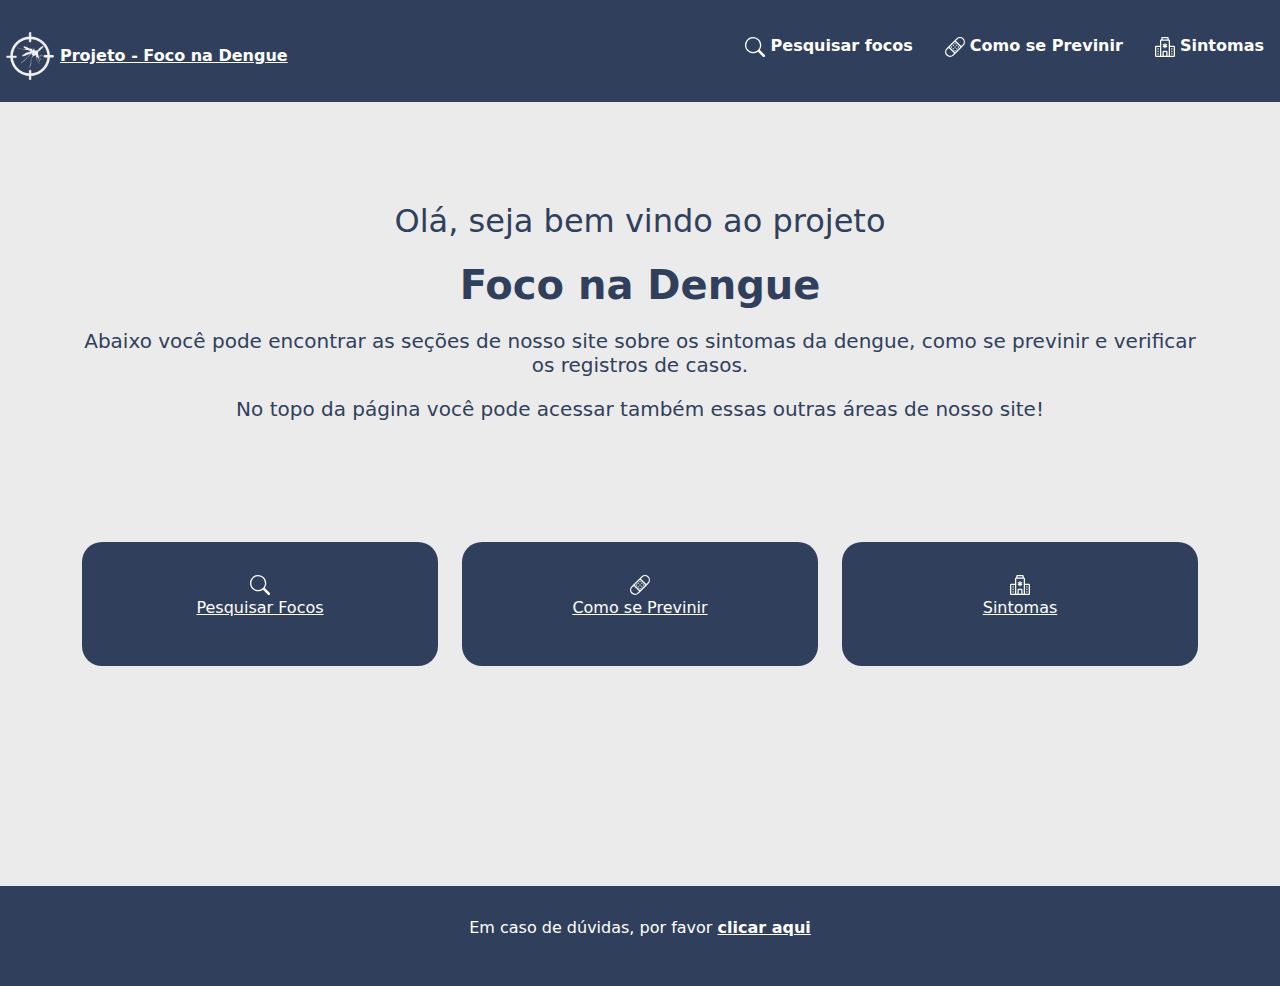
==== SiteAberto_Publico/index.html @ d14f296d "Colocano ícone da aba do site - Ajustando nome das páginas" ====
<!DOCTYPE html>
<html lang="pt-BR">

<head>
  <meta charset="UTF-8">
  <meta http-equiv="X-UA-Compatible" content="IE=edge">
  <meta name="viewport" content="width=device-width, initial-scale=1.0">

  <title>Foco na Dengue</title>
  
  <link rel="stylesheet" href="bootstrap5/css/bootstrap.css">
  <link rel="stylesheet" href="style1.css">
  <link rel="stylesheet" href="https://cdn.jsdelivr.net/npm/bootstrap@4.6.2/dist/css/bootstrap.min.css" integrity="sha384-xOolHFLEh07PJGoPkLv1IbcEPTNtaed2xpHsD9ESMhqIYd0nLMwNLD69Npy4HI+N" crossorigin="anonymous">
  <script type="text/javascript" src="jquery-3.6.1.min.js"></script>

  <!-- Favicon do site -->
  <link rel="icon" type="image/x-icon" href="imagem/logo.png">
</head>

<body class="contIndex">

  <header class=" d-flex flex-wrap justify-content-center py-3 mb-4 barra">
    <a href="index.html" class="d-flex align-items-center mb-3 mb-md-0 me-md-auto textosB">
      <img src="imagem/logo.png" class="imgIndex">
      <strong>Projeto - Foco na Dengue</strong>
    </a>

    <ul class="nav nav-pills ">
      <li class="nav-item"><a href="pesquisa.html" class="nav-link textosB">
          <svg xmlns="http://www.w3.org/2000/svg" width="20" height="20" fill="currentColor" class="bi bi-search"
            viewBox="0 0 16 16">
            <path
              d="M11.742 10.344a6.5 6.5 0 1 0-1.397 1.398h-.001c.03.04.062.078.098.115l3.85 3.85a1 1 0 0 0 1.415-1.414l-3.85-3.85a1.007 1.007 0 0 0-.115-.1zM12 6.5a5.5 5.5 0 1 1-11 0 5.5 5.5 0 0 1 11 0z" />
          </svg>
          <strong>Pesquisar focos</strong></a></li>
      <li class="nav-item"><a href="previnir.html" class="nav-link textosB">
          <svg xmlns="http://www.w3.org/2000/svg" width="20" height="20" fill="currentColor" class="bi bi-bandaid"
            viewBox="0 0 16 16">
            <path
              d="M14.121 1.879a3 3 0 0 0-4.242 0L8.733 3.026l4.261 4.26 1.127-1.165a3 3 0 0 0 0-4.242ZM12.293 8 8.027 3.734 3.738 8.031 8 12.293 12.293 8Zm-5.006 4.994L3.03 8.737 1.879 9.88a3 3 0 0 0 4.241 4.24l.006-.006 1.16-1.121ZM2.679 7.676l6.492-6.504a4 4 0 0 1 5.66 5.653l-1.477 1.529-5.006 5.006-1.523 1.472a4 4 0 0 1-5.653-5.66l.001-.002 1.505-1.492.001-.002Z" />
            <path
              d="M5.56 7.646a.5.5 0 1 1-.706.708.5.5 0 0 1 .707-.708Zm1.415-1.414a.5.5 0 1 1-.707.707.5.5 0 0 1 .707-.707ZM8.39 4.818a.5.5 0 1 1-.708.707.5.5 0 0 1 .707-.707Zm0 5.657a.5.5 0 1 1-.708.707.5.5 0 0 1 .707-.707ZM9.803 9.06a.5.5 0 1 1-.707.708.5.5 0 0 1 .707-.707Zm1.414-1.414a.5.5 0 1 1-.706.708.5.5 0 0 1 .707-.708ZM6.975 9.06a.5.5 0 1 1-.707.708.5.5 0 0 1 .707-.707ZM8.39 7.646a.5.5 0 1 1-.708.708.5.5 0 0 1 .707-.708Zm1.413-1.414a.5.5 0 1 1-.707.707.5.5 0 0 1 .707-.707Z" />
          </svg>
          <strong>Como se Previnir</strong></a></li>
      <li class="nav-item"><a href="sintomas.html" class="nav-link textosB">
          <svg xmlns="http://www.w3.org/2000/svg" width="20" height="20" fill="currentColor" class="bi bi-hospital"
            viewBox="0 0 16 16">
            <path
              d="M8.5 5.034v1.1l.953-.55.5.867L9 7l.953.55-.5.866-.953-.55v1.1h-1v-1.1l-.953.55-.5-.866L7 7l-.953-.55.5-.866.953.55v-1.1h1ZM13.25 9a.25.25 0 0 0-.25.25v.5c0 .138.112.25.25.25h.5a.25.25 0 0 0 .25-.25v-.5a.25.25 0 0 0-.25-.25h-.5ZM13 11.25a.25.25 0 0 1 .25-.25h.5a.25.25 0 0 1 .25.25v.5a.25.25 0 0 1-.25.25h-.5a.25.25 0 0 1-.25-.25v-.5Zm.25 1.75a.25.25 0 0 0-.25.25v.5c0 .138.112.25.25.25h.5a.25.25 0 0 0 .25-.25v-.5a.25.25 0 0 0-.25-.25h-.5Zm-11-4a.25.25 0 0 0-.25.25v.5c0 .138.112.25.25.25h.5A.25.25 0 0 0 3 9.75v-.5A.25.25 0 0 0 2.75 9h-.5Zm0 2a.25.25 0 0 0-.25.25v.5c0 .138.112.25.25.25h.5a.25.25 0 0 0 .25-.25v-.5a.25.25 0 0 0-.25-.25h-.5ZM2 13.25a.25.25 0 0 1 .25-.25h.5a.25.25 0 0 1 .25.25v.5a.25.25 0 0 1-.25.25h-.5a.25.25 0 0 1-.25-.25v-.5Z" />
            <path
              d="M5 1a1 1 0 0 1 1-1h4a1 1 0 0 1 1 1v1a1 1 0 0 1 1 1v4h3a1 1 0 0 1 1 1v7a1 1 0 0 1-1 1H1a1 1 0 0 1-1-1V8a1 1 0 0 1 1-1h3V3a1 1 0 0 1 1-1V1Zm2 14h2v-3H7v3Zm3 0h1V3H5v12h1v-3a1 1 0 0 1 1-1h2a1 1 0 0 1 1 1v3Zm0-14H6v1h4V1Zm2 7v7h3V8h-3Zm-8 7V8H1v7h3Z" />
          </svg>
          <strong>Sintomas</strong></a></li>

    </ul>
  </header>

  <main class="container">

    <div class="infoIndex">
      <h2 class="textos">Olá, seja bem vindo ao projeto</h2>
      <h1 class="textos"><strong> Foco na Dengue</strong></h1>
      <h5 class="textos">
        Abaixo você pode encontrar as seções de nosso site sobre os sintomas da dengue, como se previnir e verificar os
        registros de casos.
      </h5>
      <h5 class="textos">
        No topo da página você pode acessar também essas outras áreas de nosso site!
      </h5>
    </div>

    <div class="interior">



      <div class="row ">
        <div class="col-md-4">
          <a class="textosB" href="pesquisa.html">
            <div class="contMain textosB">
              <svg xmlns="http://www.w3.org/2000/svg" width="20" height="20" fill="currentColor" class="bi bi-search"
                viewBox="0 0 16 16">
                <path
                  d="M11.742 10.344a6.5 6.5 0 1 0-1.397 1.398h-.001c.03.04.062.078.098.115l3.85 3.85a1 1 0 0 0 1.415-1.414l-3.85-3.85a1.007 1.007 0 0 0-.115-.1zM12 6.5a5.5 5.5 0 1 1-11 0 5.5 5.5 0 0 1 11 0z" />
              </svg>
              <br>
              <p>Pesquisar Focos</p>
            </div>
          </a>
        </div>


        <div class="col-md-4">
          <a class="textosB" href="previnir.html">
            <div class="contMain textosB">
              <svg xmlns="http://www.w3.org/2000/svg" width="20" height="20" fill="currentColor" class="bi bi-bandaid"
                viewBox="0 0 16 16">
                <path
                  d="M14.121 1.879a3 3 0 0 0-4.242 0L8.733 3.026l4.261 4.26 1.127-1.165a3 3 0 0 0 0-4.242ZM12.293 8 8.027 3.734 3.738 8.031 8 12.293 12.293 8Zm-5.006 4.994L3.03 8.737 1.879 9.88a3 3 0 0 0 4.241 4.24l.006-.006 1.16-1.121ZM2.679 7.676l6.492-6.504a4 4 0 0 1 5.66 5.653l-1.477 1.529-5.006 5.006-1.523 1.472a4 4 0 0 1-5.653-5.66l.001-.002 1.505-1.492.001-.002Z" />
                <path
                  d="M5.56 7.646a.5.5 0 1 1-.706.708.5.5 0 0 1 .707-.708Zm1.415-1.414a.5.5 0 1 1-.707.707.5.5 0 0 1 .707-.707ZM8.39 4.818a.5.5 0 1 1-.708.707.5.5 0 0 1 .707-.707Zm0 5.657a.5.5 0 1 1-.708.707.5.5 0 0 1 .707-.707ZM9.803 9.06a.5.5 0 1 1-.707.708.5.5 0 0 1 .707-.707Zm1.414-1.414a.5.5 0 1 1-.706.708.5.5 0 0 1 .707-.708ZM6.975 9.06a.5.5 0 1 1-.707.708.5.5 0 0 1 .707-.707ZM8.39 7.646a.5.5 0 1 1-.708.708.5.5 0 0 1 .707-.708Zm1.413-1.414a.5.5 0 1 1-.707.707.5.5 0 0 1 .707-.707Z" />
              </svg>
              <p>Como se Previnir</p>
            </div>
          </a>
        </div>

        <div class="col-md-4 ">
          <a class="textosB" href="sintomas.html">
            <div class="contMain textosB">
              <svg xmlns="http://www.w3.org/2000/svg" width="20" height="20" fill="currentColor" class="bi bi-hospital "
                viewBox="0 0 16 16">
                <path
                  d="M8.5 5.034v1.1l.953-.55.5.867L9 7l.953.55-.5.866-.953-.55v1.1h-1v-1.1l-.953.55-.5-.866L7 7l-.953-.55.5-.866.953.55v-1.1h1ZM13.25 9a.25.25 0 0 0-.25.25v.5c0 .138.112.25.25.25h.5a.25.25 0 0 0 .25-.25v-.5a.25.25 0 0 0-.25-.25h-.5ZM13 11.25a.25.25 0 0 1 .25-.25h.5a.25.25 0 0 1 .25.25v.5a.25.25 0 0 1-.25.25h-.5a.25.25 0 0 1-.25-.25v-.5Zm.25 1.75a.25.25 0 0 0-.25.25v.5c0 .138.112.25.25.25h.5a.25.25 0 0 0 .25-.25v-.5a.25.25 0 0 0-.25-.25h-.5Zm-11-4a.25.25 0 0 0-.25.25v.5c0 .138.112.25.25.25h.5A.25.25 0 0 0 3 9.75v-.5A.25.25 0 0 0 2.75 9h-.5Zm0 2a.25.25 0 0 0-.25.25v.5c0 .138.112.25.25.25h.5a.25.25 0 0 0 .25-.25v-.5a.25.25 0 0 0-.25-.25h-.5ZM2 13.25a.25.25 0 0 1 .25-.25h.5a.25.25 0 0 1 .25.25v.5a.25.25 0 0 1-.25.25h-.5a.25.25 0 0 1-.25-.25v-.5Z" />
                <path
                  d="M5 1a1 1 0 0 1 1-1h4a1 1 0 0 1 1 1v1a1 1 0 0 1 1 1v4h3a1 1 0 0 1 1 1v7a1 1 0 0 1-1 1H1a1 1 0 0 1-1-1V8a1 1 0 0 1 1-1h3V3a1 1 0 0 1 1-1V1Zm2 14h2v-3H7v3Zm3 0h1V3H5v12h1v-3a1 1 0 0 1 1-1h2a1 1 0 0 1 1 1v3Zm0-14H6v1h4V1Zm2 7v7h3V8h-3Zm-8 7V8H1v7h3Z" />
              </svg>
              <p>Sintomas</p>
            </div>
          </a>
        </div>
      </div>

    </div>
    </div>
    </div>
  </main>

  </div>

  <footer class="mt-5 rodape">
    <div class="conteudo_final">
      <p class="textoB">Em caso de dúvidas, por favor <a href="#" class="textosB"><strong>clicar aqui</strong></a></p>
    </div>

  </footer>
</body>

</html>
---- SiteAberto_Publico/style1.css ----
*{

    text-align: center;
    margin: 0;
    padding: 0;
    
}

.baixo{
    justify-content: center;
}

.menu{
    display: flex;
    justify-content: space-between;
}

.item{
    color: #fff;
    margin-right: 10px;
    padding-top: 20px;
}

.item:hover{
    color: #00BF63;
    margin-right: 10px;
}

.barra{
    background-color: #30405C;
}

.item_p{
    color: #fff;
    margin-left: 20px;

}

.joy{
    margin-left: 20px;
    margin-right: 20px;
    width: 50px;
}

.rodape{
    background-color: #30405C;
    width:100%;
    height: 100px;
}

.conteudo_final{
    margin-top: 220px;
    color: #fff;
    padding: 20px;

}

.bton{
    background-color: #00BF63;
    color: #fff;
    border: solid 1px #00BF63;
    transition: 0.3s;
    border-radius: 7px;
    padding: 10px 40px;
    font-size: large;
    cursor: pointer;
}

.bton:hover{
    background-color: rgb(255, 255, 255);
    color: #00BF63;
    text-decoration: none;
}

.contato{
    margin-top: 10%;
    border: solid 2px black;
    padding: 40px;
}

.carrosel{
    background-color: #00BF63;
    width: 80%;
    height: 400px;
    margin: 10%;
}

.imagemcarrosel{
    width: 100%;
}

.tabela{
    margin-top: 10%;
}

.inicio{
    display:flex ;
    justify-content: start;
}

.interior{
    margin-top: 10%;  
}

.penultimo{
    background-color: #00BF63;
    display: flex;
    justify-content: center;
    padding: 100px;
}

.infomn{
    cursor: pointer;
    transition: 0.1s;
    border: solid 2px black;
}

.infomn:hover{
    cursor: pointer;
    border: solid 2px #00BF63;
}

.persona{
    height: 500px;
    width: 500px;
}

.textos{
    margin-top: 20px;
    margin-bottom: 20px;
}

.formulario{
    display:block;
    align-items: center;
    padding-top: 40px;
    padding-bottom: 40px;
    
}

.entrar{
    display: inline-block;
    text-align: center;
    width: 100%;
    max-width: 330px;
    padding: 15px;
    margin: auto;
    
}

.bloco1{
    margin: 25px;
    display: flex;
    text-align: center;
    flex-direction: column;
    
}

.botao{
    border: 2px solid gray;
    color: gray;
    background-color: transparent;
    padding: 10px;
    border-radius: 8px;
    text-decoration: none;
    transition: 0.3s;
    
}

.botao:hover{
    border: 2px solid gray;
    color: rgb(255, 255, 255);
    background-color: gray;
    padding: 10px;
    border-radius: 8px;
    text-decoration: none;
}

.text{
    text-align: center;
    margin: 5px;
}

.sobre{
    margin-top: 50px;
    border-top: solid 2px black;
}

.sobre1{
    margin-top: 40px;
}

.textos{
    color: #30405C;
    margin-top: 10px;
}

.textosB{
    color: #ffffff;
    margin-top: 10px;
}

.textoB{
    color: #ffffff;
    margin-top: 10px;
}

.textosB:hover{
    color: #00BF63;
    text-decoration: none;
}

.infoIndex{
    margin-top: 100px;
}

.contIndex{
    background-color: #ebebeb;
}

.imgIndex{
    width: 60px;
}

.contMain{
    background-color: #30405C;
    padding: 30px 30px;
    border-radius: 20px;
    
}

.marginTop {
    margin-top: 10px;
}

.marginPrevinir{
    margin-top: 150px;
}

input {
    color: #30405C;
    font-size: 28px;
    width: 100%;
    padding: 10px 5px 5px;
    border: 5px solid #30405C;
    border-radius: 20px;
}

.backPesquisa {
    display: block;
    background-color: #bb0808;
    border-radius: 15px;
    padding: 100px 100px;
    font-size: 20px;
    font-weight: bold;
    color: #fff;
    margin-top: 10px;
}
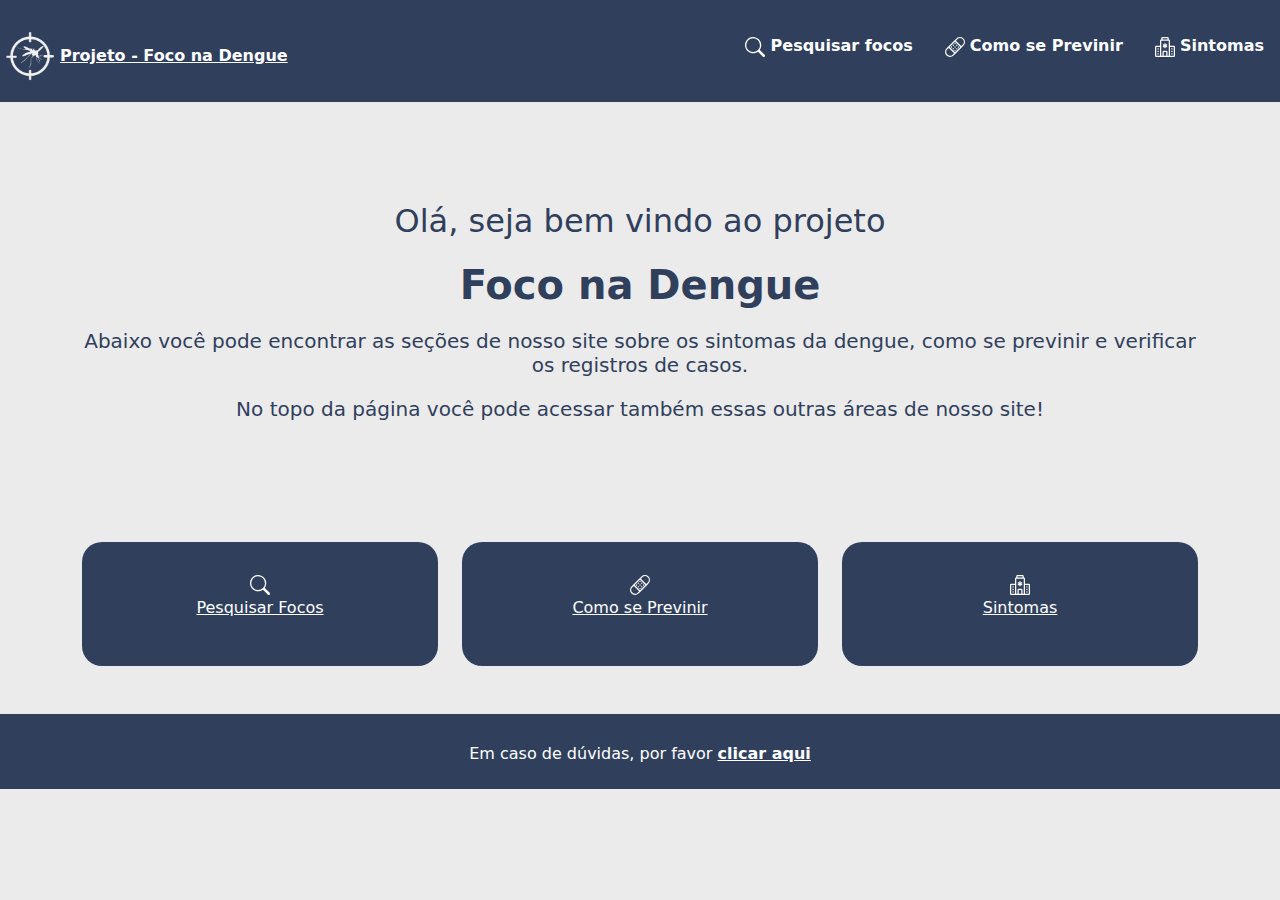
==== commit 6c94c024: "Ajustando rodapé das páginas - centralizando e ajustando o CSS" ====
--- a/SiteAberto_Publico/index.html
+++ b/SiteAberto_Publico/index.html
@@ -127,12 +127,15 @@
 
   </div>
 
+
+  <!-- Rodapé -->
   <footer class="mt-5 rodape">
     <div class="conteudo_final">
       <p class="textoB">Em caso de dúvidas, por favor <a href="#" class="textosB"><strong>clicar aqui</strong></a></p>
     </div>
+  </footer>
 
-  </footer>
+  
 </body>
 
 </html>--- a/SiteAberto_Publico/style1.css
+++ b/SiteAberto_Publico/style1.css
@@ -1,64 +1,48 @@
-*{
-
+* {
     text-align: center;
     margin: 0;
     padding: 0;
-    
-}
-
-.baixo{
+}
+
+.baixo {
     justify-content: center;
 }
 
-.menu{
+.menu {
     display: flex;
     justify-content: space-between;
 }
 
-.item{
+.item {
     color: #fff;
     margin-right: 10px;
     padding-top: 20px;
 }
 
-.item:hover{
-    color: #00BF63;
+.item:hover {
+    color: #00bf63;
     margin-right: 10px;
 }
 
-.barra{
-    background-color: #30405C;
-}
-
-.item_p{
+.barra {
+    background-color: #30405c;
+}
+
+.item_p {
     color: #fff;
     margin-left: 20px;
-
-}
-
-.joy{
+}
+
+.joy {
     margin-left: 20px;
     margin-right: 20px;
     width: 50px;
 }
 
-.rodape{
-    background-color: #30405C;
-    width:100%;
-    height: 100px;
-}
-
-.conteudo_final{
-    margin-top: 220px;
-    color: #fff;
-    padding: 20px;
-
-}
-
-.bton{
-    background-color: #00BF63;
-    color: #fff;
-    border: solid 1px #00BF63;
+.bton {
+    background-color: #00bf63;
+    color: #fff;
+    border: solid 1px #00bf63;
     transition: 0.3s;
     border-radius: 7px;
     padding: 10px 40px;
@@ -66,97 +50,94 @@
     cursor: pointer;
 }
 
-.bton:hover{
+.bton:hover {
     background-color: rgb(255, 255, 255);
-    color: #00BF63;
-    text-decoration: none;
-}
-
-.contato{
+    color: #00bf63;
+    text-decoration: none;
+}
+
+.contato {
     margin-top: 10%;
     border: solid 2px black;
     padding: 40px;
 }
 
-.carrosel{
-    background-color: #00BF63;
+.carrosel {
+    background-color: #00bf63;
     width: 80%;
     height: 400px;
     margin: 10%;
 }
 
-.imagemcarrosel{
-    width: 100%;
-}
-
-.tabela{
+.imagemcarrosel {
+    width: 100%;
+}
+
+.tabela {
     margin-top: 10%;
 }
 
-.inicio{
-    display:flex ;
+.inicio {
+    display: flex;
     justify-content: start;
 }
 
-.interior{
-    margin-top: 10%;  
-}
-
-.penultimo{
-    background-color: #00BF63;
+.interior {
+    margin-top: 10%;
+}
+
+.penultimo {
+    background-color: #00bf63;
     display: flex;
     justify-content: center;
     padding: 100px;
 }
 
-.infomn{
+.infomn {
     cursor: pointer;
     transition: 0.1s;
     border: solid 2px black;
 }
 
-.infomn:hover{
+.infomn:hover {
     cursor: pointer;
-    border: solid 2px #00BF63;
-}
-
-.persona{
+    border: solid 2px #00bf63;
+}
+
+.persona {
     height: 500px;
     width: 500px;
 }
 
-.textos{
+.textos {
     margin-top: 20px;
     margin-bottom: 20px;
 }
 
-.formulario{
-    display:block;
+.formulario {
+    display: block;
     align-items: center;
     padding-top: 40px;
     padding-bottom: 40px;
-    
-}
-
-.entrar{
+}
+
+.entrar {
     display: inline-block;
     text-align: center;
     width: 100%;
     max-width: 330px;
     padding: 15px;
     margin: auto;
-    
-}
-
-.bloco1{
+}
+
+.bloco1 {
     margin: 25px;
     display: flex;
     text-align: center;
     flex-direction: column;
-    
-}
-
-.botao{
+}
+
+.botao {
     border: 2px solid gray;
     color: gray;
     background-color: transparent;
@@ -164,10 +145,9 @@
     border-radius: 8px;
     text-decoration: none;
     transition: 0.3s;
-    
-}
-
-.botao:hover{
+}
+
+.botao:hover {
     border: 2px solid gray;
     color: rgb(255, 255, 255);
     background-color: gray;
@@ -176,73 +156,67 @@
     text-decoration: none;
 }
 
-.text{
+.text {
     text-align: center;
     margin: 5px;
 }
 
-.sobre{
+.sobre {
     margin-top: 50px;
     border-top: solid 2px black;
 }
 
-.sobre1{
+.sobre1 {
     margin-top: 40px;
 }
 
-.textos{
-    color: #30405C;
-    margin-top: 10px;
-}
-
-.textosB{
+.textos {
+    color: #30405c;
+    margin-top: 10px;
+}
+
+.textosB {
     color: #ffffff;
     margin-top: 10px;
 }
 
-.textoB{
-    color: #ffffff;
-    margin-top: 10px;
-}
-
-.textosB:hover{
-    color: #00BF63;
-    text-decoration: none;
-}
-
-.infoIndex{
+.textosB:hover {
+    color: #00bf63;
+    text-decoration: none;
+}
+
+.infoIndex {
     margin-top: 100px;
 }
 
-.contIndex{
+.contIndex {
     background-color: #ebebeb;
 }
 
-.imgIndex{
+.imgIndex {
     width: 60px;
 }
 
-.contMain{
-    background-color: #30405C;
+.contMain {
+    background-color: #30405c;
     padding: 30px 30px;
     border-radius: 20px;
-    
 }
 
 .marginTop {
     margin-top: 10px;
 }
 
-.marginPrevinir{
+.marginPrevinir {
     margin-top: 150px;
 }
 
 input {
-    color: #30405C;
+    color: #30405c;
     font-size: 28px;
     width: 100%;
     padding: 10px 5px 5px;
-    border: 5px solid #30405C;
+    border: 5px solid #30405c;
     border-radius: 20px;
 }
 
@@ -258,10 +232,21 @@
 }
 
 
-
-
-
-
-
-
-
+/* ======= RODAPÉ ======= */
+.rodape {
+    display: flex;
+    align-items: center;
+    text-align: center;
+    align-content: center;
+    justify-content: center;
+
+    background-color: #30405c;
+    
+    width: 100%;
+    height: 75px;
+}
+
+.conteudo_final {
+    margin-top: 20px;
+    color: #ffffff;
+}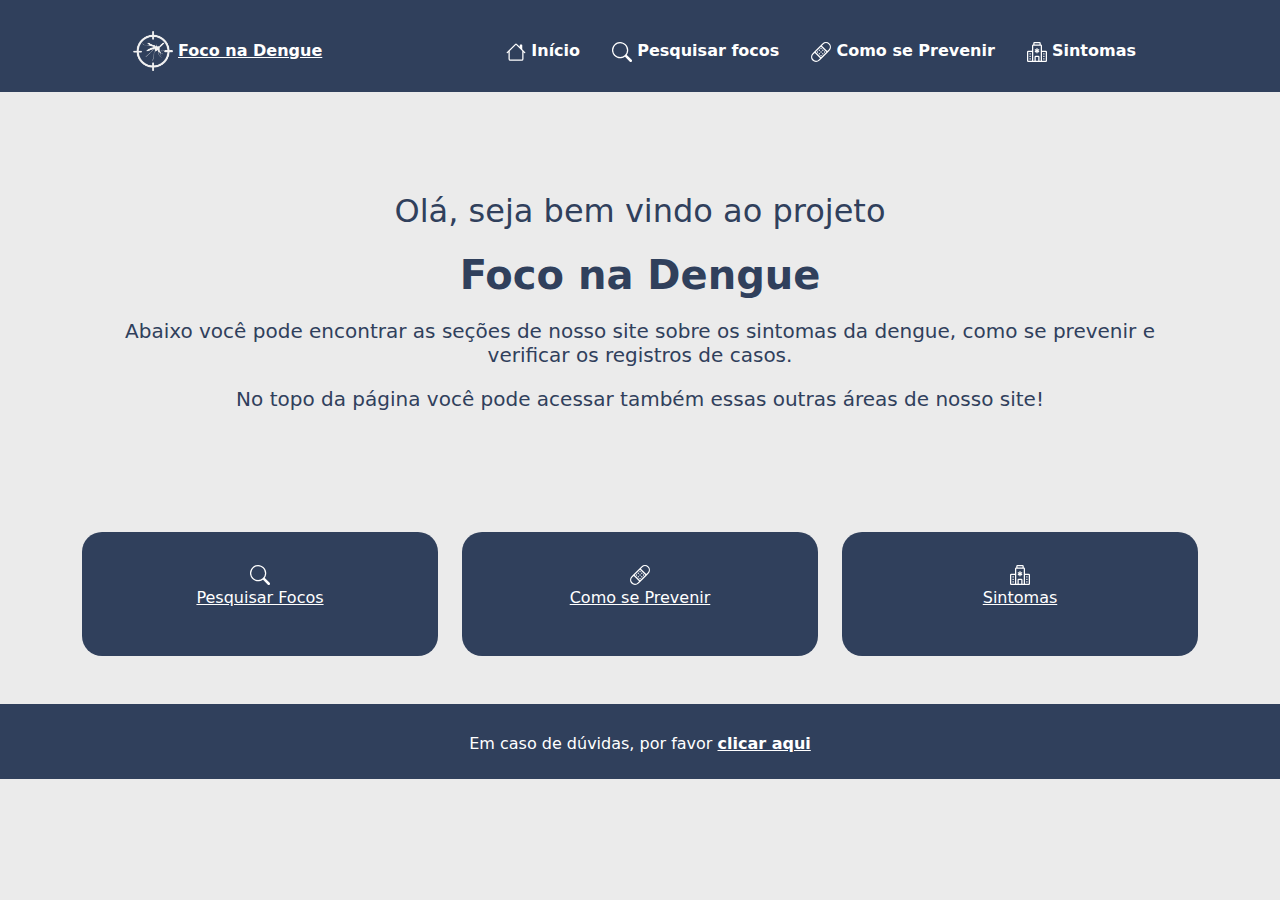
==== commit 1374531d: "Ajustando menu superior - alinhamento, distancia das bordas etc" ====
--- a/SiteAberto_Publico/index.html
+++ b/SiteAberto_Publico/index.html
@@ -19,39 +19,57 @@
 
 <body class="contIndex">
 
+  <!-- Menu superior -->
   <header class=" d-flex flex-wrap justify-content-center py-3 mb-4 barra">
+    <!-- Logo e nome do projeto -->
     <a href="index.html" class="d-flex align-items-center mb-3 mb-md-0 me-md-auto textosB">
       <img src="imagem/logo.png" class="imgIndex">
-      <strong>Projeto - Foco na Dengue</strong>
+      <strong>Foco na Dengue</strong>
     </a>
 
+    <!-- Ações -->
     <ul class="nav nav-pills ">
-      <li class="nav-item"><a href="pesquisa.html" class="nav-link textosB">
-          <svg xmlns="http://www.w3.org/2000/svg" width="20" height="20" fill="currentColor" class="bi bi-search"
-            viewBox="0 0 16 16">
-            <path
-              d="M11.742 10.344a6.5 6.5 0 1 0-1.397 1.398h-.001c.03.04.062.078.098.115l3.85 3.85a1 1 0 0 0 1.415-1.414l-3.85-3.85a1.007 1.007 0 0 0-.115-.1zM12 6.5a5.5 5.5 0 1 1-11 0 5.5 5.5 0 0 1 11 0z" />
+      <!-- Pesquisar -->
+      <li class="nav-item">
+        <a href="index.html" class="nav-link textosB">
+          <svg xmlns="http://www.w3.org/2000/svg" width="20" height="20" fill="currentColor" class="bi bi-house" viewBox="0 0 16 16">
+            <path d="M8.707 1.5a1 1 0 0 0-1.414 0L.646 8.146a.5.5 0 0 0 .708.708L2 8.207V13.5A1.5 1.5 0 0 0 3.5 15h9a1.5 1.5 0 0 0 1.5-1.5V8.207l.646.647a.5.5 0 0 0 .708-.708L13 5.793V2.5a.5.5 0 0 0-.5-.5h-1a.5.5 0 0 0-.5.5v1.293L8.707 1.5ZM13 7.207V13.5a.5.5 0 0 1-.5.5h-9a.5.5 0 0 1-.5-.5V7.207l5-5 5 5Z"/>
           </svg>
-          <strong>Pesquisar focos</strong></a></li>
-      <li class="nav-item"><a href="previnir.html" class="nav-link textosB">
-          <svg xmlns="http://www.w3.org/2000/svg" width="20" height="20" fill="currentColor" class="bi bi-bandaid"
-            viewBox="0 0 16 16">
-            <path
-              d="M14.121 1.879a3 3 0 0 0-4.242 0L8.733 3.026l4.261 4.26 1.127-1.165a3 3 0 0 0 0-4.242ZM12.293 8 8.027 3.734 3.738 8.031 8 12.293 12.293 8Zm-5.006 4.994L3.03 8.737 1.879 9.88a3 3 0 0 0 4.241 4.24l.006-.006 1.16-1.121ZM2.679 7.676l6.492-6.504a4 4 0 0 1 5.66 5.653l-1.477 1.529-5.006 5.006-1.523 1.472a4 4 0 0 1-5.653-5.66l.001-.002 1.505-1.492.001-.002Z" />
-            <path
-              d="M5.56 7.646a.5.5 0 1 1-.706.708.5.5 0 0 1 .707-.708Zm1.415-1.414a.5.5 0 1 1-.707.707.5.5 0 0 1 .707-.707ZM8.39 4.818a.5.5 0 1 1-.708.707.5.5 0 0 1 .707-.707Zm0 5.657a.5.5 0 1 1-.708.707.5.5 0 0 1 .707-.707ZM9.803 9.06a.5.5 0 1 1-.707.708.5.5 0 0 1 .707-.707Zm1.414-1.414a.5.5 0 1 1-.706.708.5.5 0 0 1 .707-.708ZM6.975 9.06a.5.5 0 1 1-.707.708.5.5 0 0 1 .707-.707ZM8.39 7.646a.5.5 0 1 1-.708.708.5.5 0 0 1 .707-.708Zm1.413-1.414a.5.5 0 1 1-.707.707.5.5 0 0 1 .707-.707Z" />
+          <strong>Início</strong>
+        </a>
+      </li>
+
+      <!-- Pesquisar -->
+      <li class="nav-item">
+        <a href="pesquisa.html" class="nav-link textosB">
+          <svg xmlns="http://www.w3.org/2000/svg" width="20" height="20" fill="currentColor" class="bi bi-search" viewBox="0 0 16 16">
+            <path d="M11.742 10.344a6.5 6.5 0 1 0-1.397 1.398h-.001c.03.04.062.078.098.115l3.85 3.85a1 1 0 0 0 1.415-1.414l-3.85-3.85a1.007 1.007 0 0 0-.115-.1zM12 6.5a5.5 5.5 0 1 1-11 0 5.5 5.5 0 0 1 11 0z" />
           </svg>
-          <strong>Como se Previnir</strong></a></li>
-      <li class="nav-item"><a href="sintomas.html" class="nav-link textosB">
-          <svg xmlns="http://www.w3.org/2000/svg" width="20" height="20" fill="currentColor" class="bi bi-hospital"
-            viewBox="0 0 16 16">
-            <path
-              d="M8.5 5.034v1.1l.953-.55.5.867L9 7l.953.55-.5.866-.953-.55v1.1h-1v-1.1l-.953.55-.5-.866L7 7l-.953-.55.5-.866.953.55v-1.1h1ZM13.25 9a.25.25 0 0 0-.25.25v.5c0 .138.112.25.25.25h.5a.25.25 0 0 0 .25-.25v-.5a.25.25 0 0 0-.25-.25h-.5ZM13 11.25a.25.25 0 0 1 .25-.25h.5a.25.25 0 0 1 .25.25v.5a.25.25 0 0 1-.25.25h-.5a.25.25 0 0 1-.25-.25v-.5Zm.25 1.75a.25.25 0 0 0-.25.25v.5c0 .138.112.25.25.25h.5a.25.25 0 0 0 .25-.25v-.5a.25.25 0 0 0-.25-.25h-.5Zm-11-4a.25.25 0 0 0-.25.25v.5c0 .138.112.25.25.25h.5A.25.25 0 0 0 3 9.75v-.5A.25.25 0 0 0 2.75 9h-.5Zm0 2a.25.25 0 0 0-.25.25v.5c0 .138.112.25.25.25h.5a.25.25 0 0 0 .25-.25v-.5a.25.25 0 0 0-.25-.25h-.5ZM2 13.25a.25.25 0 0 1 .25-.25h.5a.25.25 0 0 1 .25.25v.5a.25.25 0 0 1-.25.25h-.5a.25.25 0 0 1-.25-.25v-.5Z" />
-            <path
-              d="M5 1a1 1 0 0 1 1-1h4a1 1 0 0 1 1 1v1a1 1 0 0 1 1 1v4h3a1 1 0 0 1 1 1v7a1 1 0 0 1-1 1H1a1 1 0 0 1-1-1V8a1 1 0 0 1 1-1h3V3a1 1 0 0 1 1-1V1Zm2 14h2v-3H7v3Zm3 0h1V3H5v12h1v-3a1 1 0 0 1 1-1h2a1 1 0 0 1 1 1v3Zm0-14H6v1h4V1Zm2 7v7h3V8h-3Zm-8 7V8H1v7h3Z" />
+          <strong>Pesquisar focos</strong>
+        </a>
+      </li>
+
+      <!-- Como se prevenir -->
+      <li class="nav-item">
+        <a href="previnir.html" class="nav-link textosB">
+          <svg xmlns="http://www.w3.org/2000/svg" width="20" height="20" fill="currentColor" class="bi bi-bandaid" viewBox="0 0 16 16">
+            <path d="M14.121 1.879a3 3 0 0 0-4.242 0L8.733 3.026l4.261 4.26 1.127-1.165a3 3 0 0 0 0-4.242ZM12.293 8 8.027 3.734 3.738 8.031 8 12.293 12.293 8Zm-5.006 4.994L3.03 8.737 1.879 9.88a3 3 0 0 0 4.241 4.24l.006-.006 1.16-1.121ZM2.679 7.676l6.492-6.504a4 4 0 0 1 5.66 5.653l-1.477 1.529-5.006 5.006-1.523 1.472a4 4 0 0 1-5.653-5.66l.001-.002 1.505-1.492.001-.002Z" />
+            <path d="M5.56 7.646a.5.5 0 1 1-.706.708.5.5 0 0 1 .707-.708Zm1.415-1.414a.5.5 0 1 1-.707.707.5.5 0 0 1 .707-.707ZM8.39 4.818a.5.5 0 1 1-.708.707.5.5 0 0 1 .707-.707Zm0 5.657a.5.5 0 1 1-.708.707.5.5 0 0 1 .707-.707ZM9.803 9.06a.5.5 0 1 1-.707.708.5.5 0 0 1 .707-.707Zm1.414-1.414a.5.5 0 1 1-.706.708.5.5 0 0 1 .707-.708ZM6.975 9.06a.5.5 0 1 1-.707.708.5.5 0 0 1 .707-.707ZM8.39 7.646a.5.5 0 1 1-.708.708.5.5 0 0 1 .707-.708Zm1.413-1.414a.5.5 0 1 1-.707.707.5.5 0 0 1 .707-.707Z" />
           </svg>
-          <strong>Sintomas</strong></a></li>
+          <strong>Como se Prevenir</strong>
+        </a>
+      </li>
 
+      <!-- Sintomas -->
+      <li class="nav-item">
+        <a href="sintomas.html" class="nav-link textosB">
+          <svg xmlns="http://www.w3.org/2000/svg" width="20" height="20" fill="currentColor" class="bi bi-hospital" viewBox="0 0 16 16">
+            <path d="M8.5 5.034v1.1l.953-.55.5.867L9 7l.953.55-.5.866-.953-.55v1.1h-1v-1.1l-.953.55-.5-.866L7 7l-.953-.55.5-.866.953.55v-1.1h1ZM13.25 9a.25.25 0 0 0-.25.25v.5c0 .138.112.25.25.25h.5a.25.25 0 0 0 .25-.25v-.5a.25.25 0 0 0-.25-.25h-.5ZM13 11.25a.25.25 0 0 1 .25-.25h.5a.25.25 0 0 1 .25.25v.5a.25.25 0 0 1-.25.25h-.5a.25.25 0 0 1-.25-.25v-.5Zm.25 1.75a.25.25 0 0 0-.25.25v.5c0 .138.112.25.25.25h.5a.25.25 0 0 0 .25-.25v-.5a.25.25 0 0 0-.25-.25h-.5Zm-11-4a.25.25 0 0 0-.25.25v.5c0 .138.112.25.25.25h.5A.25.25 0 0 0 3 9.75v-.5A.25.25 0 0 0 2.75 9h-.5Zm0 2a.25.25 0 0 0-.25.25v.5c0 .138.112.25.25.25h.5a.25.25 0 0 0 .25-.25v-.5a.25.25 0 0 0-.25-.25h-.5ZM2 13.25a.25.25 0 0 1 .25-.25h.5a.25.25 0 0 1 .25.25v.5a.25.25 0 0 1-.25.25h-.5a.25.25 0 0 1-.25-.25v-.5Z" />
+            <path d="M5 1a1 1 0 0 1 1-1h4a1 1 0 0 1 1 1v1a1 1 0 0 1 1 1v4h3a1 1 0 0 1 1 1v7a1 1 0 0 1-1 1H1a1 1 0 0 1-1-1V8a1 1 0 0 1 1-1h3V3a1 1 0 0 1 1-1V1Zm2 14h2v-3H7v3Zm3 0h1V3H5v12h1v-3a1 1 0 0 1 1-1h2a1 1 0 0 1 1 1v3Zm0-14H6v1h4V1Zm2 7v7h3V8h-3Zm-8 7V8H1v7h3Z" />
+          </svg>
+          <strong>Sintomas</strong>
+        </a>
+      </li>
     </ul>
   </header>
 
@@ -60,19 +78,11 @@
     <div class="infoIndex">
       <h2 class="textos">Olá, seja bem vindo ao projeto</h2>
       <h1 class="textos"><strong> Foco na Dengue</strong></h1>
-      <h5 class="textos">
-        Abaixo você pode encontrar as seções de nosso site sobre os sintomas da dengue, como se previnir e verificar os
-        registros de casos.
-      </h5>
-      <h5 class="textos">
-        No topo da página você pode acessar também essas outras áreas de nosso site!
-      </h5>
+      <h5 class="textos"> Abaixo você pode encontrar as seções de nosso site sobre os sintomas da dengue, como se prevenir e verificar os registros de casos. </h5>
+      <h5 class="textos"> No topo da página você pode acessar também essas outras áreas de nosso site! </h5>
     </div>
 
     <div class="interior">
-
-
-
       <div class="row ">
         <div class="col-md-4">
           <a class="textosB" href="pesquisa.html">
@@ -99,7 +109,7 @@
                 <path
                   d="M5.56 7.646a.5.5 0 1 1-.706.708.5.5 0 0 1 .707-.708Zm1.415-1.414a.5.5 0 1 1-.707.707.5.5 0 0 1 .707-.707ZM8.39 4.818a.5.5 0 1 1-.708.707.5.5 0 0 1 .707-.707Zm0 5.657a.5.5 0 1 1-.708.707.5.5 0 0 1 .707-.707ZM9.803 9.06a.5.5 0 1 1-.707.708.5.5 0 0 1 .707-.707Zm1.414-1.414a.5.5 0 1 1-.706.708.5.5 0 0 1 .707-.708ZM6.975 9.06a.5.5 0 1 1-.707.708.5.5 0 0 1 .707-.707ZM8.39 7.646a.5.5 0 1 1-.708.708.5.5 0 0 1 .707-.708Zm1.413-1.414a.5.5 0 1 1-.707.707.5.5 0 0 1 .707-.707Z" />
               </svg>
-              <p>Como se Previnir</p>
+              <p>Como se Prevenir</p>
             </div>
           </a>
         </div>
@@ -119,13 +129,10 @@
           </a>
         </div>
       </div>
-
     </div>
     </div>
     </div>
   </main>
-
-  </div>
 
 
   <!-- Rodapé -->
--- a/SiteAberto_Publico/style1.css
+++ b/SiteAberto_Publico/style1.css
@@ -3,6 +3,26 @@
     margin: 0;
     padding: 0;
 }
+
+/* ======= MENU SUPERIOR ======= */
+.barra {
+    display: flex;
+    align-items: center;
+    text-align: center;
+    align-content: center;
+    justify-content: center;
+
+    width: 100%;
+    background-color: #30405c;
+
+    padding-left: 10%;
+    padding-right: 10%;
+}
+
+.imgIndex {
+    width: 50px;
+}
+
 
 .baixo {
     justify-content: center;
@@ -24,9 +44,7 @@
     margin-right: 10px;
 }
 
-.barra {
-    background-color: #30405c;
-}
+
 
 .item_p {
     color: #fff;
@@ -193,9 +211,6 @@
     background-color: #ebebeb;
 }
 
-.imgIndex {
-    width: 60px;
-}
 
 .contMain {
     background-color: #30405c;
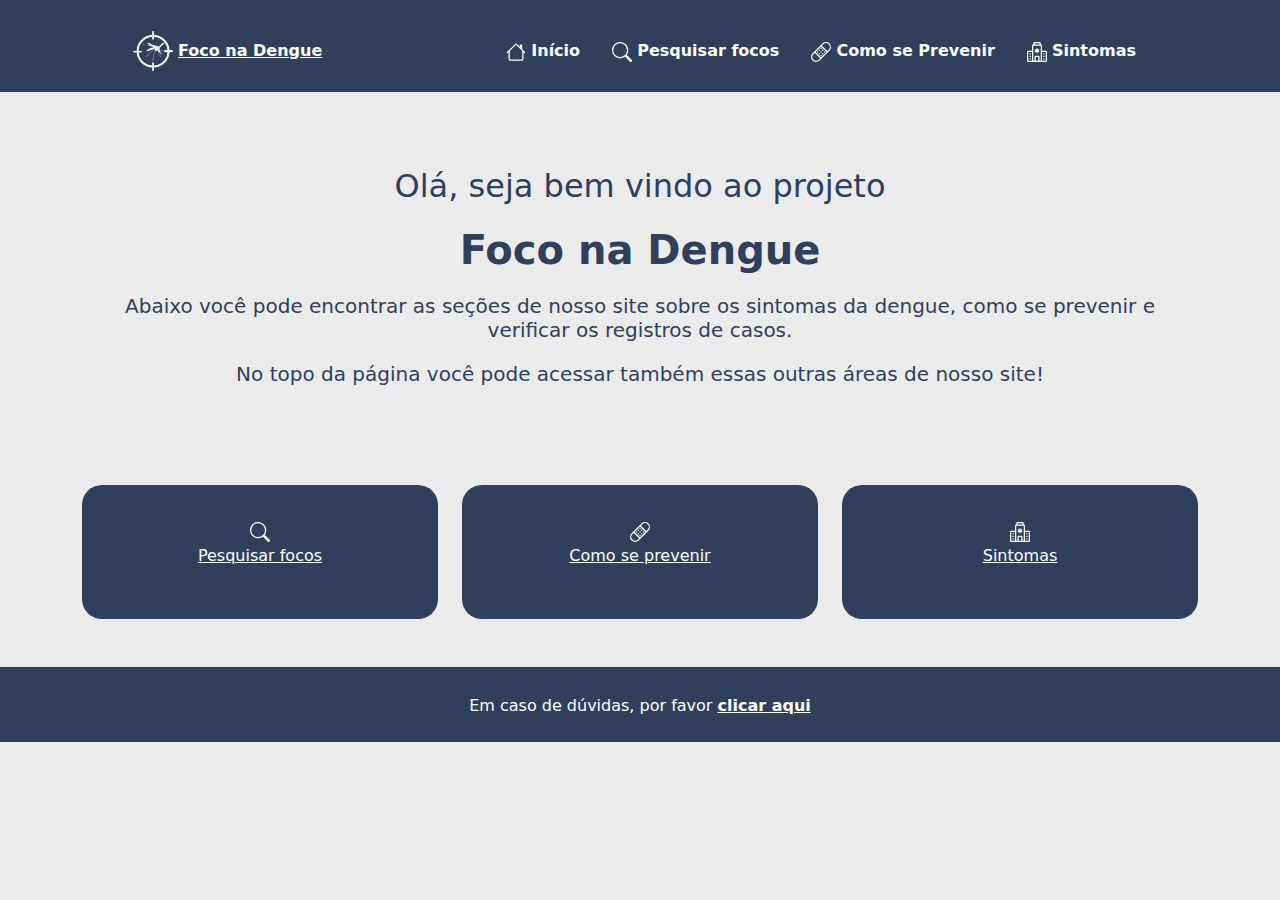
==== commit 4bcd920f: "Ajustando index.html - Criando CSS proprio" ====
--- a/SiteAberto_Publico/index.html
+++ b/SiteAberto_Publico/index.html
@@ -9,7 +9,7 @@
   <title>Foco na Dengue</title>
   
   <link rel="stylesheet" href="bootstrap5/css/bootstrap.css">
-  <link rel="stylesheet" href="style1.css">
+  <link rel="stylesheet" href="index.css">
   <link rel="stylesheet" href="https://cdn.jsdelivr.net/npm/bootstrap@4.6.2/dist/css/bootstrap.min.css" integrity="sha384-xOolHFLEh07PJGoPkLv1IbcEPTNtaed2xpHsD9ESMhqIYd0nLMwNLD69Npy4HI+N" crossorigin="anonymous">
   <script type="text/javascript" src="jquery-3.6.1.min.js"></script>
 
@@ -87,13 +87,11 @@
         <div class="col-md-4">
           <a class="textosB" href="pesquisa.html">
             <div class="contMain textosB">
-              <svg xmlns="http://www.w3.org/2000/svg" width="20" height="20" fill="currentColor" class="bi bi-search"
-                viewBox="0 0 16 16">
-                <path
-                  d="M11.742 10.344a6.5 6.5 0 1 0-1.397 1.398h-.001c.03.04.062.078.098.115l3.85 3.85a1 1 0 0 0 1.415-1.414l-3.85-3.85a1.007 1.007 0 0 0-.115-.1zM12 6.5a5.5 5.5 0 1 1-11 0 5.5 5.5 0 0 1 11 0z" />
+              <svg xmlns="http://www.w3.org/2000/svg" width="20" height="20" fill="currentColor" class="bi bi-search" viewBox="0 0 16 16">
+                <path d="M11.742 10.344a6.5 6.5 0 1 0-1.397 1.398h-.001c.03.04.062.078.098.115l3.85 3.85a1 1 0 0 0 1.415-1.414l-3.85-3.85a1.007 1.007 0 0 0-.115-.1zM12 6.5a5.5 5.5 0 1 1-11 0 5.5 5.5 0 0 1 11 0z" />
               </svg>
               <br>
-              <p>Pesquisar Focos</p>
+              <p>Pesquisar focos</p>
             </div>
           </a>
         </div>
@@ -102,14 +100,11 @@
         <div class="col-md-4">
           <a class="textosB" href="previnir.html">
             <div class="contMain textosB">
-              <svg xmlns="http://www.w3.org/2000/svg" width="20" height="20" fill="currentColor" class="bi bi-bandaid"
-                viewBox="0 0 16 16">
-                <path
-                  d="M14.121 1.879a3 3 0 0 0-4.242 0L8.733 3.026l4.261 4.26 1.127-1.165a3 3 0 0 0 0-4.242ZM12.293 8 8.027 3.734 3.738 8.031 8 12.293 12.293 8Zm-5.006 4.994L3.03 8.737 1.879 9.88a3 3 0 0 0 4.241 4.24l.006-.006 1.16-1.121ZM2.679 7.676l6.492-6.504a4 4 0 0 1 5.66 5.653l-1.477 1.529-5.006 5.006-1.523 1.472a4 4 0 0 1-5.653-5.66l.001-.002 1.505-1.492.001-.002Z" />
-                <path
-                  d="M5.56 7.646a.5.5 0 1 1-.706.708.5.5 0 0 1 .707-.708Zm1.415-1.414a.5.5 0 1 1-.707.707.5.5 0 0 1 .707-.707ZM8.39 4.818a.5.5 0 1 1-.708.707.5.5 0 0 1 .707-.707Zm0 5.657a.5.5 0 1 1-.708.707.5.5 0 0 1 .707-.707ZM9.803 9.06a.5.5 0 1 1-.707.708.5.5 0 0 1 .707-.707Zm1.414-1.414a.5.5 0 1 1-.706.708.5.5 0 0 1 .707-.708ZM6.975 9.06a.5.5 0 1 1-.707.708.5.5 0 0 1 .707-.707ZM8.39 7.646a.5.5 0 1 1-.708.708.5.5 0 0 1 .707-.708Zm1.413-1.414a.5.5 0 1 1-.707.707.5.5 0 0 1 .707-.707Z" />
+              <svg xmlns="http://www.w3.org/2000/svg" width="20" height="20" fill="currentColor" class="bi bi-bandaid" viewBox="0 0 16 16">
+                <path d="M14.121 1.879a3 3 0 0 0-4.242 0L8.733 3.026l4.261 4.26 1.127-1.165a3 3 0 0 0 0-4.242ZM12.293 8 8.027 3.734 3.738 8.031 8 12.293 12.293 8Zm-5.006 4.994L3.03 8.737 1.879 9.88a3 3 0 0 0 4.241 4.24l.006-.006 1.16-1.121ZM2.679 7.676l6.492-6.504a4 4 0 0 1 5.66 5.653l-1.477 1.529-5.006 5.006-1.523 1.472a4 4 0 0 1-5.653-5.66l.001-.002 1.505-1.492.001-.002Z" />
+                <path d="M5.56 7.646a.5.5 0 1 1-.706.708.5.5 0 0 1 .707-.708Zm1.415-1.414a.5.5 0 1 1-.707.707.5.5 0 0 1 .707-.707ZM8.39 4.818a.5.5 0 1 1-.708.707.5.5 0 0 1 .707-.707Zm0 5.657a.5.5 0 1 1-.708.707.5.5 0 0 1 .707-.707ZM9.803 9.06a.5.5 0 1 1-.707.708.5.5 0 0 1 .707-.707Zm1.414-1.414a.5.5 0 1 1-.706.708.5.5 0 0 1 .707-.708ZM6.975 9.06a.5.5 0 1 1-.707.708.5.5 0 0 1 .707-.707ZM8.39 7.646a.5.5 0 1 1-.708.708.5.5 0 0 1 .707-.708Zm1.413-1.414a.5.5 0 1 1-.707.707.5.5 0 0 1 .707-.707Z" />
               </svg>
-              <p>Como se Prevenir</p>
+              <p>Como se prevenir</p>
             </div>
           </a>
         </div>
@@ -117,17 +112,15 @@
         <div class="col-md-4 ">
           <a class="textosB" href="sintomas.html">
             <div class="contMain textosB">
-              <svg xmlns="http://www.w3.org/2000/svg" width="20" height="20" fill="currentColor" class="bi bi-hospital "
-                viewBox="0 0 16 16">
-                <path
-                  d="M8.5 5.034v1.1l.953-.55.5.867L9 7l.953.55-.5.866-.953-.55v1.1h-1v-1.1l-.953.55-.5-.866L7 7l-.953-.55.5-.866.953.55v-1.1h1ZM13.25 9a.25.25 0 0 0-.25.25v.5c0 .138.112.25.25.25h.5a.25.25 0 0 0 .25-.25v-.5a.25.25 0 0 0-.25-.25h-.5ZM13 11.25a.25.25 0 0 1 .25-.25h.5a.25.25 0 0 1 .25.25v.5a.25.25 0 0 1-.25.25h-.5a.25.25 0 0 1-.25-.25v-.5Zm.25 1.75a.25.25 0 0 0-.25.25v.5c0 .138.112.25.25.25h.5a.25.25 0 0 0 .25-.25v-.5a.25.25 0 0 0-.25-.25h-.5Zm-11-4a.25.25 0 0 0-.25.25v.5c0 .138.112.25.25.25h.5A.25.25 0 0 0 3 9.75v-.5A.25.25 0 0 0 2.75 9h-.5Zm0 2a.25.25 0 0 0-.25.25v.5c0 .138.112.25.25.25h.5a.25.25 0 0 0 .25-.25v-.5a.25.25 0 0 0-.25-.25h-.5ZM2 13.25a.25.25 0 0 1 .25-.25h.5a.25.25 0 0 1 .25.25v.5a.25.25 0 0 1-.25.25h-.5a.25.25 0 0 1-.25-.25v-.5Z" />
-                <path
-                  d="M5 1a1 1 0 0 1 1-1h4a1 1 0 0 1 1 1v1a1 1 0 0 1 1 1v4h3a1 1 0 0 1 1 1v7a1 1 0 0 1-1 1H1a1 1 0 0 1-1-1V8a1 1 0 0 1 1-1h3V3a1 1 0 0 1 1-1V1Zm2 14h2v-3H7v3Zm3 0h1V3H5v12h1v-3a1 1 0 0 1 1-1h2a1 1 0 0 1 1 1v3Zm0-14H6v1h4V1Zm2 7v7h3V8h-3Zm-8 7V8H1v7h3Z" />
+              <svg xmlns="http://www.w3.org/2000/svg" width="20" height="20" fill="currentColor" class="bi bi-hospital " viewBox="0 0 16 16">
+                <path d="M8.5 5.034v1.1l.953-.55.5.867L9 7l.953.55-.5.866-.953-.55v1.1h-1v-1.1l-.953.55-.5-.866L7 7l-.953-.55.5-.866.953.55v-1.1h1ZM13.25 9a.25.25 0 0 0-.25.25v.5c0 .138.112.25.25.25h.5a.25.25 0 0 0 .25-.25v-.5a.25.25 0 0 0-.25-.25h-.5ZM13 11.25a.25.25 0 0 1 .25-.25h.5a.25.25 0 0 1 .25.25v.5a.25.25 0 0 1-.25.25h-.5a.25.25 0 0 1-.25-.25v-.5Zm.25 1.75a.25.25 0 0 0-.25.25v.5c0 .138.112.25.25.25h.5a.25.25 0 0 0 .25-.25v-.5a.25.25 0 0 0-.25-.25h-.5Zm-11-4a.25.25 0 0 0-.25.25v.5c0 .138.112.25.25.25h.5A.25.25 0 0 0 3 9.75v-.5A.25.25 0 0 0 2.75 9h-.5Zm0 2a.25.25 0 0 0-.25.25v.5c0 .138.112.25.25.25h.5a.25.25 0 0 0 .25-.25v-.5a.25.25 0 0 0-.25-.25h-.5ZM2 13.25a.25.25 0 0 1 .25-.25h.5a.25.25 0 0 1 .25.25v.5a.25.25 0 0 1-.25.25h-.5a.25.25 0 0 1-.25-.25v-.5Z" />
+                <path d="M5 1a1 1 0 0 1 1-1h4a1 1 0 0 1 1 1v1a1 1 0 0 1 1 1v4h3a1 1 0 0 1 1 1v7a1 1 0 0 1-1 1H1a1 1 0 0 1-1-1V8a1 1 0 0 1 1-1h3V3a1 1 0 0 1 1-1V1Zm2 14h2v-3H7v3Zm3 0h1V3H5v12h1v-3a1 1 0 0 1 1-1h2a1 1 0 0 1 1 1v3Zm0-14H6v1h4V1Zm2 7v7h3V8h-3Zm-8 7V8H1v7h3Z" />
               </svg>
               <p>Sintomas</p>
             </div>
           </a>
         </div>
+
       </div>
     </div>
     </div>
--- a/SiteAberto_Publico/index.css
+++ b/SiteAberto_Publico/index.css
@@ -0,0 +1,92 @@
+* {
+    box-sizing: border-box;
+    text-align: center;
+    margin: 0;
+    padding: 0;
+}
+
+:root {
+    --main-elements-color: #30405c;
+    --main-background-color: #ebebeb;
+    --main-font-color: #ffffff;
+    --font-color-hover: #00bf63;
+  }
+
+
+/* ======= INDEX ======= */
+/* ======= MENU SUPERIOR ======= */
+.barra {
+    display: flex;
+    align-items: center;
+    text-align: center;
+    align-content: center;
+    justify-content: center;
+
+    width: 100%;
+    background-color: var(--main-elements-color);
+
+    padding-left: 10%;
+    padding-right: 10%;
+}
+
+.imgIndex {
+    width: 50px;
+}
+
+/* ======= BODY ======= */
+.contIndex {
+
+    background-color: var(--main-background-color);
+}
+
+/* ======= MAIN ======= */
+.infoIndex {
+    margin-top: 75px;
+}
+
+.interior {
+    margin-top: 8%;
+}
+
+.contMain {
+    background-color: var(--main-elements-color);
+    padding: 35px 35px;
+
+    border-radius: 20px;
+}
+.textos {
+    margin-top: 20px;
+    margin-bottom: 20px;
+
+    color: #30405c;
+    margin-top: 10px;
+}
+
+.textosB {
+    color: var(--main-font-color);
+    margin-top: 10px;
+}
+
+.textosB:hover {
+    color: var(--font-color-hover);
+    text-decoration: none;
+}
+
+/* ======= RODAPÉ ======= */
+.rodape {
+    display: flex;
+    align-items: center;
+    text-align: center;
+    align-content: center;
+    justify-content: center;
+
+    background-color: var(--main-elements-color);
+    
+    width: 100%;
+    height: 75px;
+}
+
+.conteudo_final {
+    margin-top: 20px;
+    color: var(--main-font-color);
+}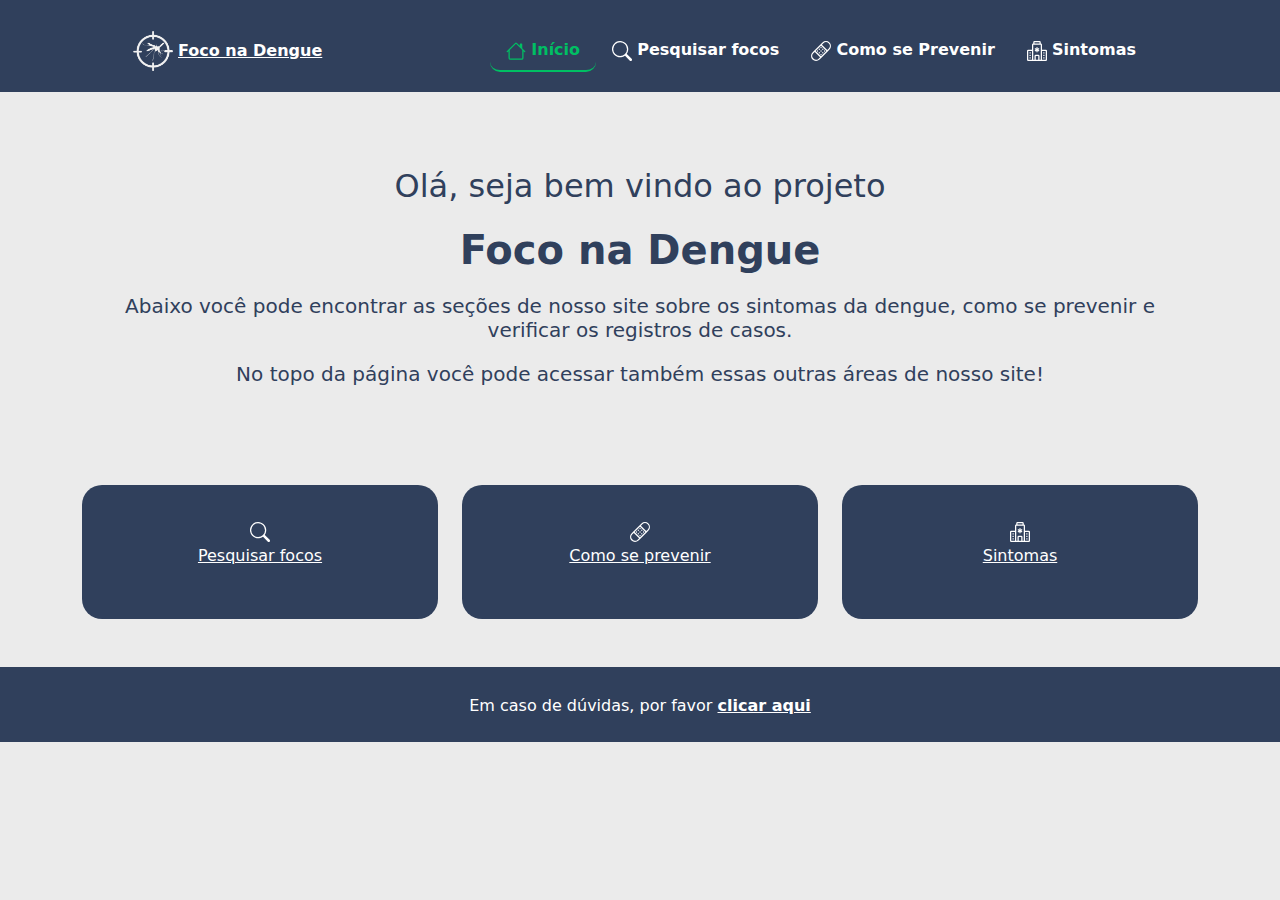
==== commit 2348694c: "Alteração na identificação dos itens do menu" ====
--- a/SiteAberto_Publico/index.html
+++ b/SiteAberto_Publico/index.html
@@ -30,8 +30,8 @@
     <!-- Ações -->
     <ul class="nav nav-pills ">
       <!-- Pesquisar -->
-      <li class="nav-item">
-        <a href="index.html" class="nav-link textosB">
+      <li class="nav-item itemNav">
+        <a href="index.html" class="nav-link textoNav">
           <svg xmlns="http://www.w3.org/2000/svg" width="20" height="20" fill="currentColor" class="bi bi-house" viewBox="0 0 16 16">
             <path d="M8.707 1.5a1 1 0 0 0-1.414 0L.646 8.146a.5.5 0 0 0 .708.708L2 8.207V13.5A1.5 1.5 0 0 0 3.5 15h9a1.5 1.5 0 0 0 1.5-1.5V8.207l.646.647a.5.5 0 0 0 .708-.708L13 5.793V2.5a.5.5 0 0 0-.5-.5h-1a.5.5 0 0 0-.5.5v1.293L8.707 1.5ZM13 7.207V13.5a.5.5 0 0 1-.5.5h-9a.5.5 0 0 1-.5-.5V7.207l5-5 5 5Z"/>
           </svg>
@@ -51,7 +51,7 @@
 
       <!-- Como se prevenir -->
       <li class="nav-item">
-        <a href="previnir.html" class="nav-link textosB">
+        <a href="prevenir.html" class="nav-link textosB">
           <svg xmlns="http://www.w3.org/2000/svg" width="20" height="20" fill="currentColor" class="bi bi-bandaid" viewBox="0 0 16 16">
             <path d="M14.121 1.879a3 3 0 0 0-4.242 0L8.733 3.026l4.261 4.26 1.127-1.165a3 3 0 0 0 0-4.242ZM12.293 8 8.027 3.734 3.738 8.031 8 12.293 12.293 8Zm-5.006 4.994L3.03 8.737 1.879 9.88a3 3 0 0 0 4.241 4.24l.006-.006 1.16-1.121ZM2.679 7.676l6.492-6.504a4 4 0 0 1 5.66 5.653l-1.477 1.529-5.006 5.006-1.523 1.472a4 4 0 0 1-5.653-5.66l.001-.002 1.505-1.492.001-.002Z" />
             <path d="M5.56 7.646a.5.5 0 1 1-.706.708.5.5 0 0 1 .707-.708Zm1.415-1.414a.5.5 0 1 1-.707.707.5.5 0 0 1 .707-.707ZM8.39 4.818a.5.5 0 1 1-.708.707.5.5 0 0 1 .707-.707Zm0 5.657a.5.5 0 1 1-.708.707.5.5 0 0 1 .707-.707ZM9.803 9.06a.5.5 0 1 1-.707.708.5.5 0 0 1 .707-.707Zm1.414-1.414a.5.5 0 1 1-.706.708.5.5 0 0 1 .707-.708ZM6.975 9.06a.5.5 0 1 1-.707.708.5.5 0 0 1 .707-.707ZM8.39 7.646a.5.5 0 1 1-.708.708.5.5 0 0 1 .707-.708Zm1.413-1.414a.5.5 0 1 1-.707.707.5.5 0 0 1 .707-.707Z" />
@@ -98,7 +98,7 @@
 
 
         <div class="col-md-4">
-          <a class="textosB" href="previnir.html">
+          <a class="textosB" href="prevenir.html">
             <div class="contMain textosB">
               <svg xmlns="http://www.w3.org/2000/svg" width="20" height="20" fill="currentColor" class="bi bi-bandaid" viewBox="0 0 16 16">
                 <path d="M14.121 1.879a3 3 0 0 0-4.242 0L8.733 3.026l4.261 4.26 1.127-1.165a3 3 0 0 0 0-4.242ZM12.293 8 8.027 3.734 3.738 8.031 8 12.293 12.293 8Zm-5.006 4.994L3.03 8.737 1.879 9.88a3 3 0 0 0 4.241 4.24l.006-.006 1.16-1.121ZM2.679 7.676l6.492-6.504a4 4 0 0 1 5.66 5.653l-1.477 1.529-5.006 5.006-1.523 1.472a4 4 0 0 1-5.653-5.66l.001-.002 1.505-1.492.001-.002Z" />
--- a/SiteAberto_Publico/index.css
+++ b/SiteAberto_Publico/index.css
@@ -10,8 +10,7 @@
     --main-background-color: #ebebeb;
     --main-font-color: #ffffff;
     --font-color-hover: #00bf63;
-  }
-
+}
 
 /* ======= INDEX ======= */
 /* ======= MENU SUPERIOR ======= */
@@ -33,9 +32,25 @@
     width: 50px;
 }
 
+.itemNav{
+    border-bottom: #00bf63 solid 2px;
+    border-radius: 10px;
+
+}
+
+.textoNav{
+    color: #00bf63;
+    margin-top: 10px;
+}
+
+.textoNav:hover{
+    color: #00bf63;
+    margin-top: 10px;
+}
+
+
 /* ======= BODY ======= */
 .contIndex {
-
     background-color: var(--main-background-color);
 }
 
@@ -81,7 +96,7 @@
     justify-content: center;
 
     background-color: var(--main-elements-color);
-    
+
     width: 100%;
     height: 75px;
 }
@@ -89,4 +104,4 @@
 .conteudo_final {
     margin-top: 20px;
     color: var(--main-font-color);
-}+}
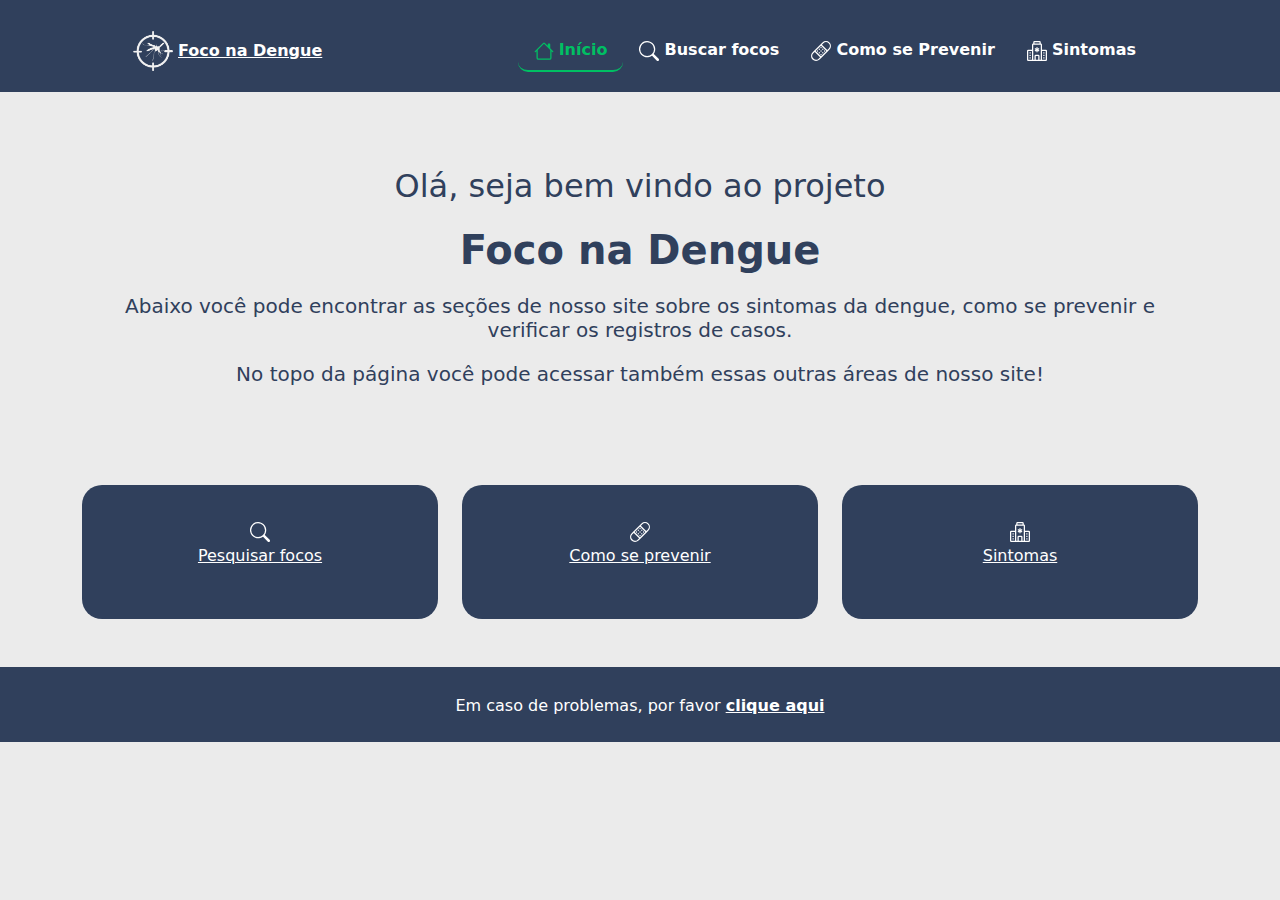
==== commit 48bbe6b9: "Colocando alert no clique aqui das páginas" ====
--- a/SiteAberto_Publico/index.html
+++ b/SiteAberto_Publico/index.html
@@ -15,6 +15,15 @@
 
   <!-- Favicon do site -->
   <link rel="icon" type="image/x-icon" href="imagem/logo.png">
+
+  <script>
+    function exibirContato() {
+      var telefone = "123456789";
+      var email = "exemplo@example.com";
+      var mensagem = "Telefone: " + telefone + "\nE-mail: " + email;
+      alert(mensagem);
+    }
+  </script>
 </head>
 
 <body class="contIndex">
@@ -45,7 +54,7 @@
           <svg xmlns="http://www.w3.org/2000/svg" width="20" height="20" fill="currentColor" class="bi bi-search" viewBox="0 0 16 16">
             <path d="M11.742 10.344a6.5 6.5 0 1 0-1.397 1.398h-.001c.03.04.062.078.098.115l3.85 3.85a1 1 0 0 0 1.415-1.414l-3.85-3.85a1.007 1.007 0 0 0-.115-.1zM12 6.5a5.5 5.5 0 1 1-11 0 5.5 5.5 0 0 1 11 0z" />
           </svg>
-          <strong>Pesquisar focos</strong>
+          <strong>Buscar focos</strong>
         </a>
       </li>
 
@@ -131,7 +140,7 @@
   <!-- Rodapé -->
   <footer class="mt-5 rodape">
     <div class="conteudo_final">
-      <p class="textoB">Em caso de dúvidas, por favor <a href="#" class="textosB"><strong>clicar aqui</strong></a></p>
+      <p class="textoB">Em caso de problemas, por favor <a href="#" class="textosB" onclick="exibirContato()"><strong>clique aqui</strong></a></p>
     </div>
   </footer>
 
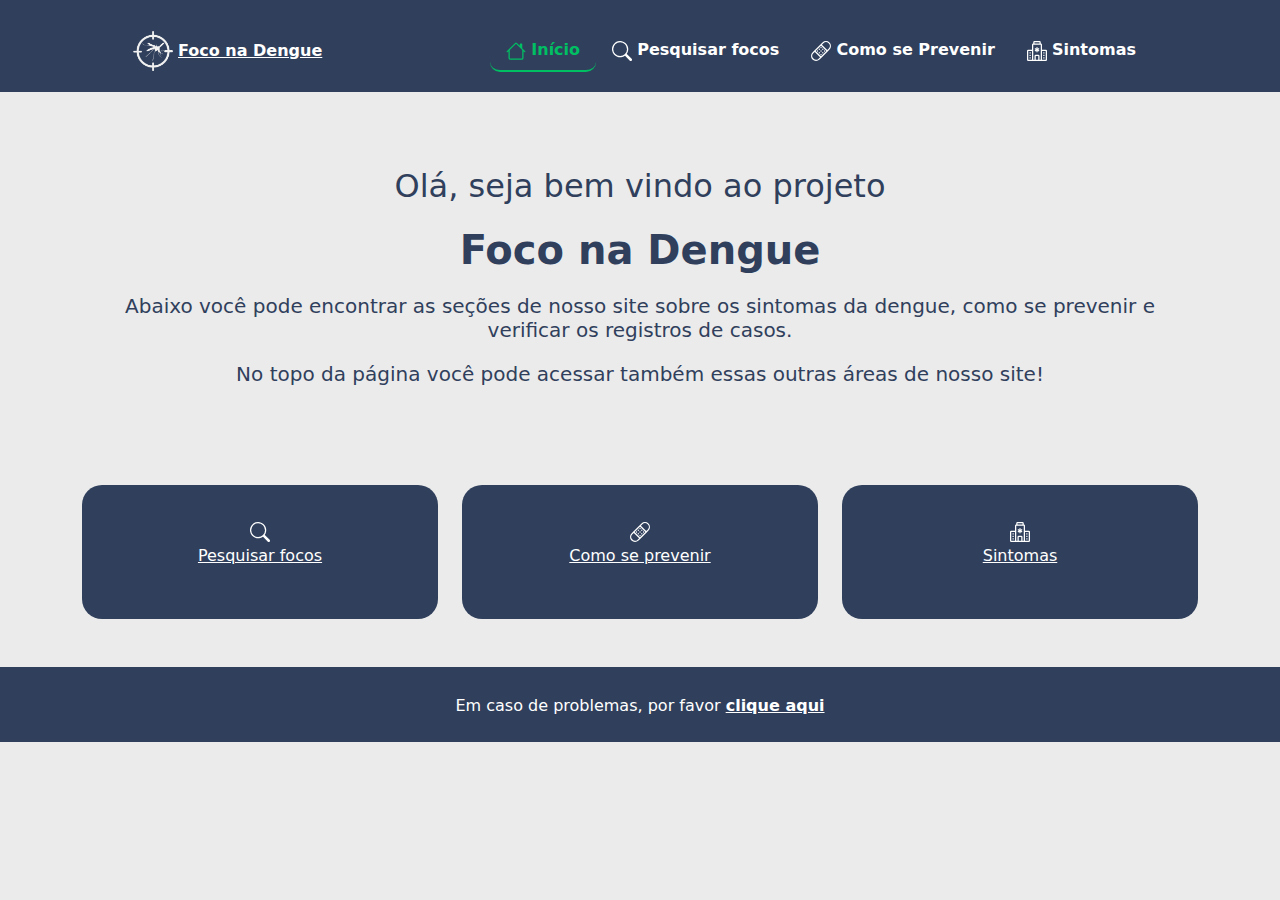
==== commit b22cb0a0: "Ajuste menu" ====
--- a/SiteAberto_Publico/index.html
+++ b/SiteAberto_Publico/index.html
@@ -54,7 +54,7 @@
           <svg xmlns="http://www.w3.org/2000/svg" width="20" height="20" fill="currentColor" class="bi bi-search" viewBox="0 0 16 16">
             <path d="M11.742 10.344a6.5 6.5 0 1 0-1.397 1.398h-.001c.03.04.062.078.098.115l3.85 3.85a1 1 0 0 0 1.415-1.414l-3.85-3.85a1.007 1.007 0 0 0-.115-.1zM12 6.5a5.5 5.5 0 1 1-11 0 5.5 5.5 0 0 1 11 0z" />
           </svg>
-          <strong>Buscar focos</strong>
+          <strong>Pesquisar focos</strong>
         </a>
       </li>
 
